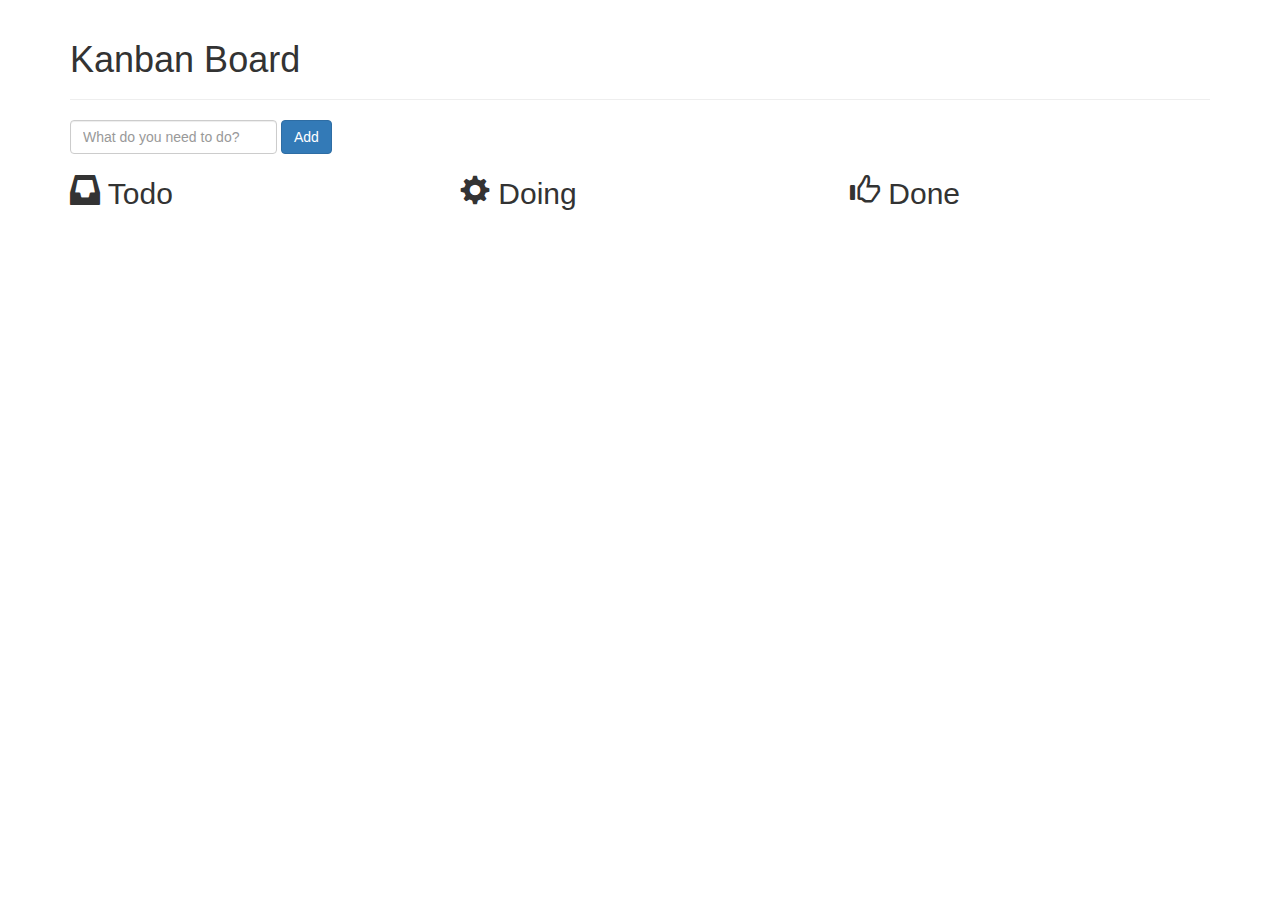
==== web/index.html @ 56b9d473 "Initial commit" ====
<!DOCTYPE html>

<html>
  <head>
    <meta charset="utf-8">
    <meta http-equiv="X-UA-Compatible" content="IE=edge">
    <meta name="viewport" content="width=device-width, initial-scale=1.0">
    <link rel="stylesheet" href="https://maxcdn.bootstrapcdn.com/bootstrap/3.3.4/css/bootstrap.min.css">
    <link rel="stylesheet" href="styles/main.css">

    <title>Kanban Board</title>
  </head>

  <body>
    <div class="container">

      <div class="page-header">
        <h1>Kanban Board</h1>
      </div>

      <input id="todo-input" type="text" class="form-control" placeholder="What do you need to do?">
      <button id="todo-button" type="button" class="btn btn-primary">Add</button>

      <div class="row">
        <div class="col-sm-4">
          <h2><span class="glyphicon glyphicon-inbox"></span> Todo</h2>
          <div id="todo-list" class="list-group">
          </div>
        </div>
        <div class="col-sm-4">
          <h2><span class="glyphicon glyphicon-cog"></span> Doing</h2>
          <div id="doing-list" class="list-group">
          </div>
        </div>
        <div class="col-sm-4">
          <h2><span class="glyphicon glyphicon-thumbs-up"></span> Done</h2>
          <div id="done-list" class="list-group">
          </div>
        </div>
      </div>

    </div>

    <script type="application/dart" src="main.dart" data-dont-bundle="true"></script>
    <script data-pub-inline src="packages/browser/dart.js"></script>
  </body>
</html>
---- web/styles/main.css ----
#todo-input {
  display: inline-block;
  width: auto;
  vertical-align: middle;
}
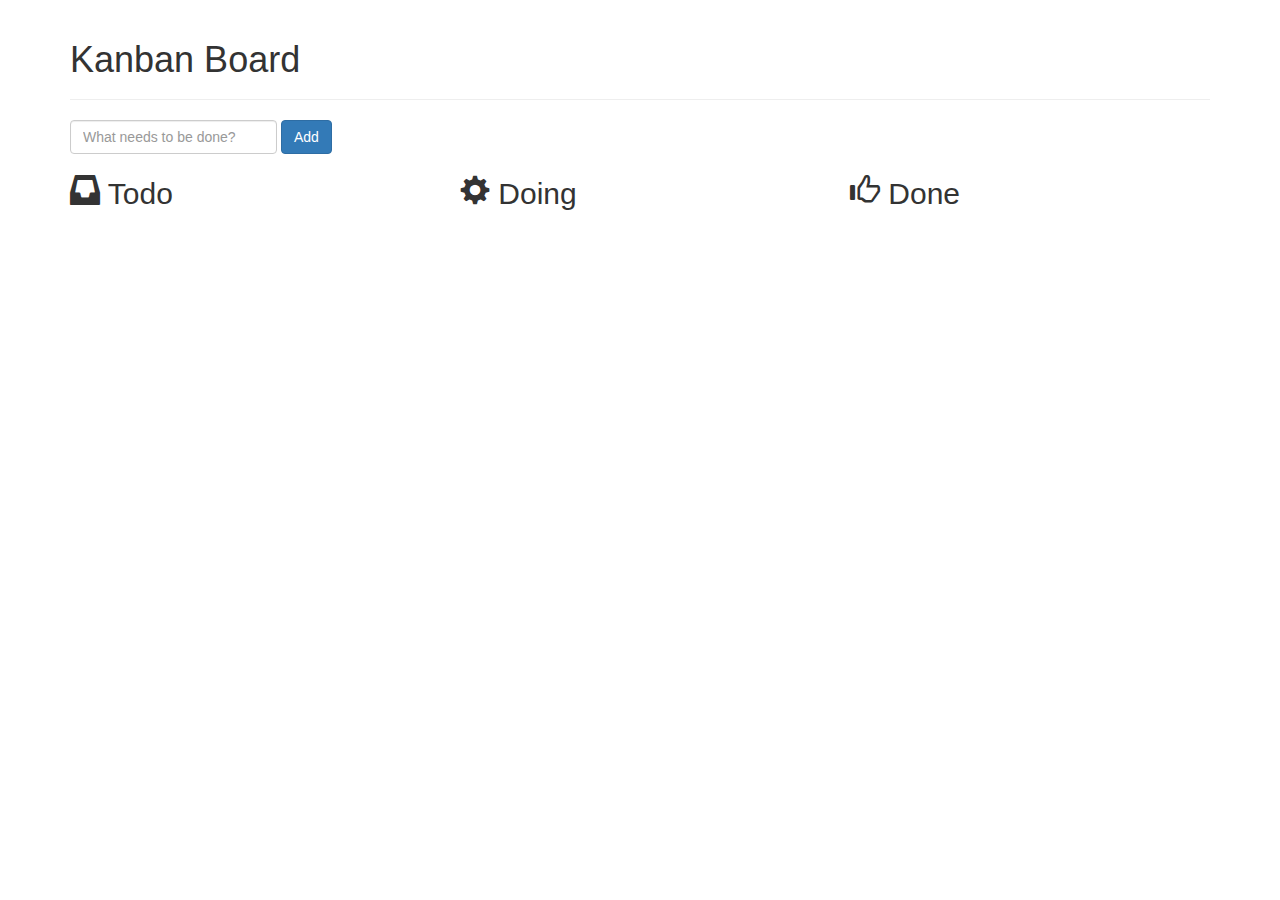
==== commit 2b9933ef: "Smaller improvements" ====
--- a/web/index.html
+++ b/web/index.html
@@ -15,10 +15,10 @@
     <div class="container">
 
       <div class="page-header">
-        <h1>Kanban Board</h1>
+        <h1>Kanban Board <small id="subtitle"></small></h1>
       </div>
 
-      <input id="todo-input" type="text" class="form-control" placeholder="What do you need to do?">
+      <input id="todo-input" type="text" class="form-control" placeholder="What needs to be done?">
       <button id="todo-button" type="button" class="btn btn-primary">Add</button>
 
       <div class="row">
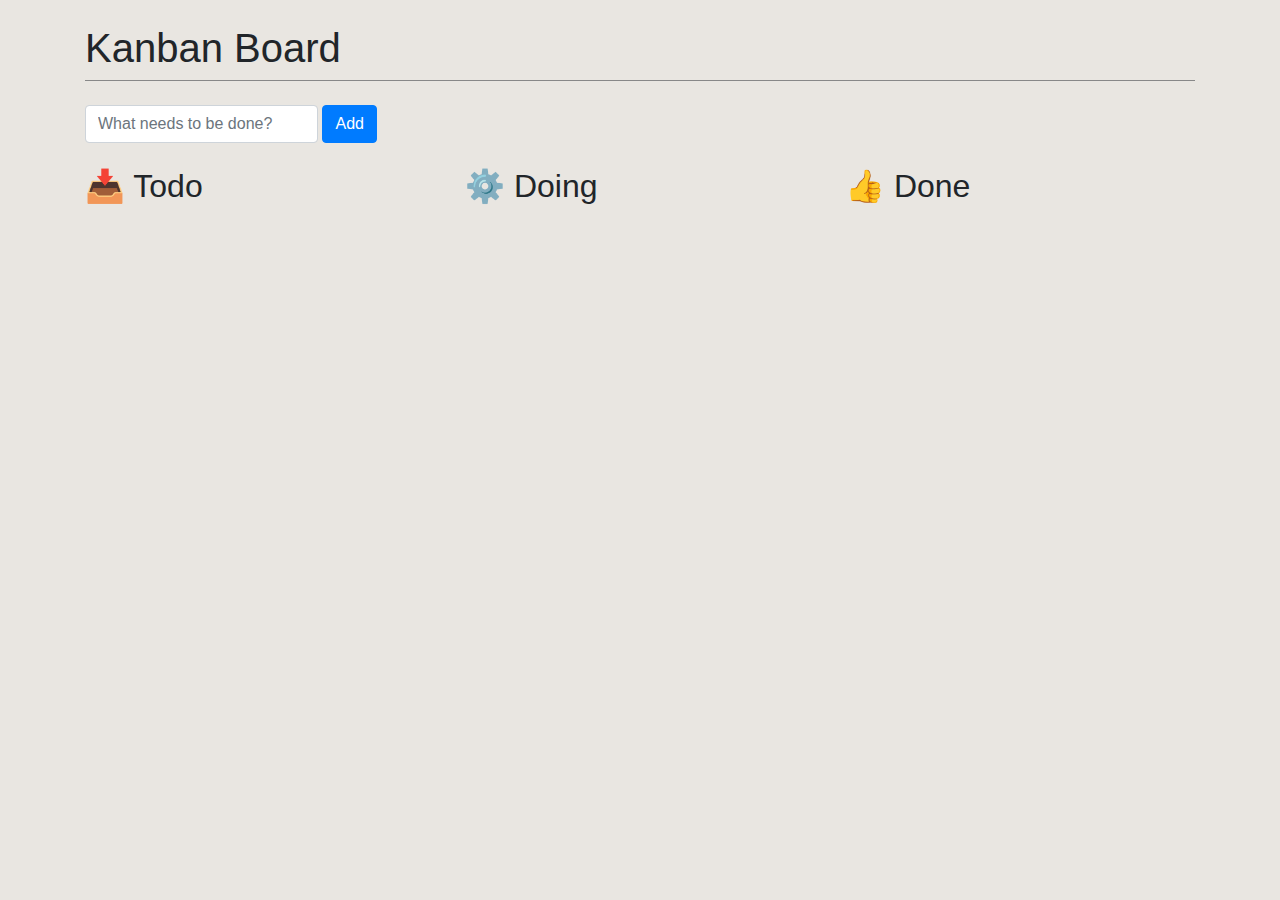
==== commit 61b662ee: "Major update for new Dart version" ====
--- a/web/index.html
+++ b/web/index.html
@@ -2,46 +2,43 @@
 
 <html>
   <head>
-    <meta charset="utf-8">
-    <meta http-equiv="X-UA-Compatible" content="IE=edge">
-    <meta name="viewport" content="width=device-width, initial-scale=1.0">
-    <link rel="stylesheet" href="https://maxcdn.bootstrapcdn.com/bootstrap/3.3.4/css/bootstrap.min.css">
-    <link rel="stylesheet" href="styles/main.css">
-
+    <meta charset="utf-8" />
+    <meta http-equiv="X-UA-Compatible" content="IE=edge" />
+    <meta name="viewport" content="width=device-width, initial-scale=1.0" />
+    <link rel="stylesheet" href="https://stackpath.bootstrapcdn.com/bootstrap/4.5.0/css/bootstrap.min.css">
     <title>Kanban Board</title>
+    <link rel="stylesheet" href="styles.css" />
+    <link rel="icon" href="favicon.ico" />
+    <script defer src="main.dart.js"></script>
   </head>
 
   <body>
     <div class="container">
-
-      <div class="page-header">
+      <div class="page-header mt-4 mb-4">
         <h1>Kanban Board <small id="subtitle"></small></h1>
       </div>
 
       <input id="todo-input" type="text" class="form-control" placeholder="What needs to be done?">
       <button id="todo-button" type="button" class="btn btn-primary">Add</button>
-
-      <div class="row">
-        <div class="col-sm-4">
-          <h2><span class="glyphicon glyphicon-inbox"></span> Todo</h2>
-          <div id="todo-list" class="list-group">
+      
+      <div class="row mt-4">
+        <div class="col-md-4">
+          <h2>📥 Todo</h2>
+          <div id="todo-list" class="list-group mt-3 mb-4">
           </div>
         </div>
-        <div class="col-sm-4">
-          <h2><span class="glyphicon glyphicon-cog"></span> Doing</h2>
-          <div id="doing-list" class="list-group">
+        <div class="col-md-4">
+          <h2>⚙️ Doing</h2>
+          <div id="doing-list" class="list-group mt-3 mb-4">
           </div>
         </div>
-        <div class="col-sm-4">
-          <h2><span class="glyphicon glyphicon-thumbs-up"></span> Done</h2>
-          <div id="done-list" class="list-group">
+        <div class="col-md-4">
+          <h2>👍 Done</h2>
+          <div id="done-list" class="list-group mt-3 mb-4">
           </div>
         </div>
       </div>
 
     </div>
-
-    <script type="application/dart" src="main.dart" data-dont-bundle="true"></script>
-    <script data-pub-inline src="packages/browser/dart.js"></script>
   </body>
-</html>
+</html>--- a/web/styles.css
+++ b/web/styles.css
@@ -0,0 +1,13 @@
+body {
+  background-color: #e9e6e1;
+}
+
+.page-header {
+  border-bottom: 1px solid #888;
+}
+
+#todo-input {
+  display: inline-block;
+  width: auto;
+  vertical-align: middle;
+}